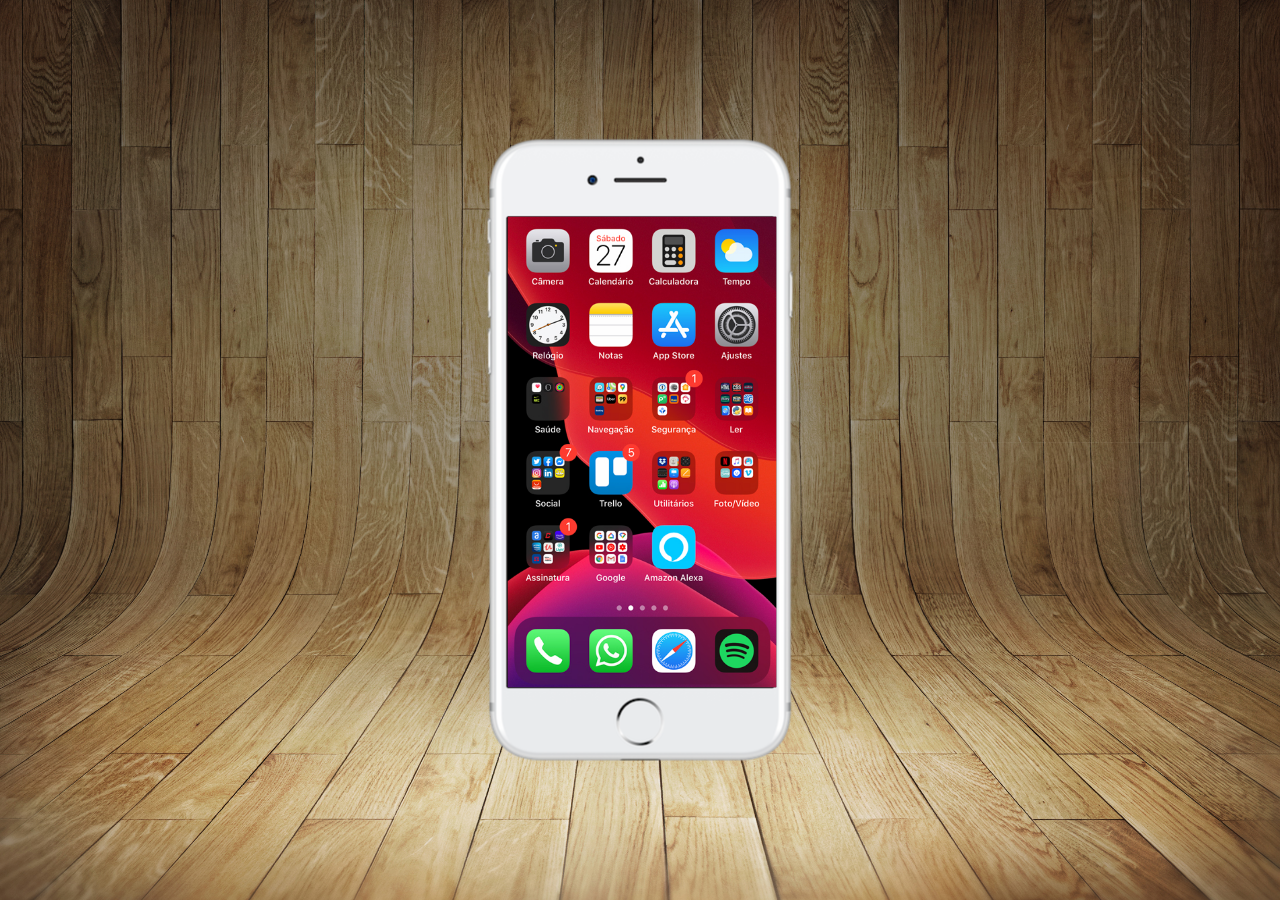
==== index.html @ 362a7858 "criei a tela" ====
<!DOCTYPE html>
<html lang="pt-br">
<head>
    <meta charset="UTF-8">
    <meta name="viewport" content="width=device-width, initial-scale=1.0">
    <title>Projeto Redes Sociais</title>
    <link rel="shortcut icon" href="favicon.ico" type="image/x-icon">
    <link rel="stylesheet" href="estilos/style.css">
</head>
<body>
    <main>
        <section id="telefone">
            <iframe src="home.html" name="tela" id="tela" frameborder="0"></iframe>

        </section>
        <section id="redes-sociais">

        </section>
    </main> 
</body>
</html>
---- estilos/style.css ----
@charset "UTF-8";

* {
    margin: 0px;
    padding: 0px;
    font-family: Arial, Helvetica, sans-serif;
}

html, body {
    height: 100vh;
    width: 100vw;
    background-color: black;
}

body {
    background: url('../imagens/fundo-madeira.jpg') no-repeat top center;
    background-size: cover;  /*para cobrir a tela inteira */
    background-color: fixed;      /* para não ter rolagem scroll */

}

main {
    position: relative;
    height: 100vh;
}

section#telefone {
    position: absolute;
    top: 50%;
    left: 50%;
    transform: translate(-50%, -50%);
    
    height: 627px;
    width: 311px;
    background: url('../imagens/frame-iphone.png') no-repeat;
}

iframe#tela {
    position: relative;
    top: 80px;
    left: 23px;
    width: 269px;
    height: 471px;
}
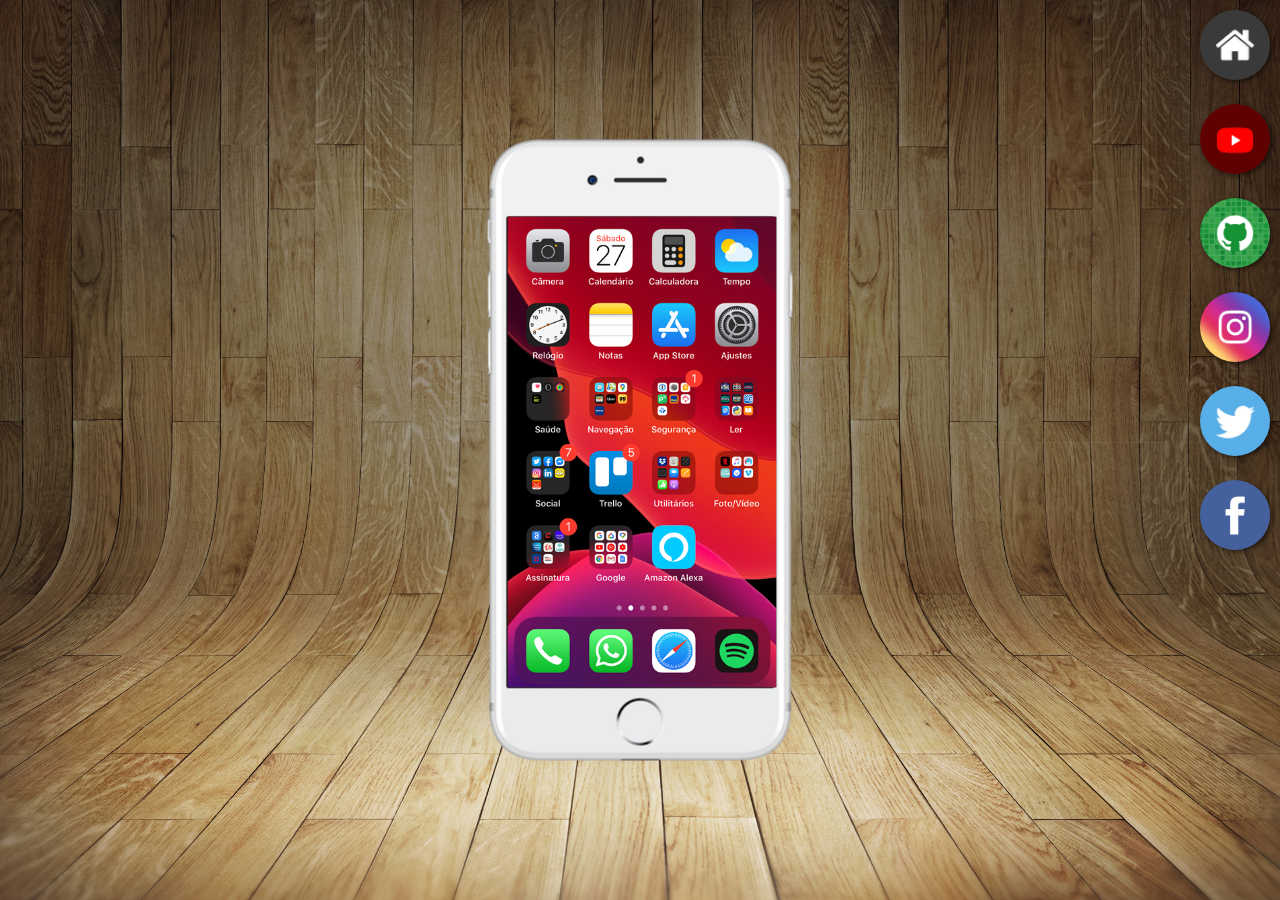
==== commit 380fdbf0: "site ok" ====
--- a/index.html
+++ b/index.html
@@ -10,11 +10,24 @@
 <body>
     <main>
         <section id="telefone">
-            <iframe src="home.html" name="tela" id="tela" frameborder="0"></iframe>
+            <iframe src="home.html" name="tela" id="tela" frameborder="0">
+                Seu navegador não é compatível.
+            </iframe>
 
         </section>
         <section id="redes-sociais">
-
+            <a href="home.html" target="tela">
+                <img src="imagens/logo-home.jpg" alt=""></a><br>
+            <a href="youtube.html" target="tela">
+                <img src="imagens/logo-youtube.jpg" alt=""></a><br>
+            <a href="github.html" target="tela">
+                <img src="imagens/logo-github.jpg" alt=""></a><br>
+            <a href="instagram.html" target="tela">
+                <img src="imagens/logo-instagram.jpg" alt=""></a><br>
+            <a href="twitter.html" target="tela">
+                <img src="imagens/logo-twitter.jpg" alt=""></a><br>
+            <a href="facebook.html" target="tela">
+                <img src="imagens/logo-facebook.jpg" alt=""></a>
         </section>
     </main> 
 </body>
--- a/estilos/style.css
+++ b/estilos/style.css
@@ -41,4 +41,23 @@
     left: 23px;
     width: 269px;
     height: 471px;
-}+}
+
+section#redes-sociais {
+    text-align: right;  /* alinha à DIREITA */
+}
+
+section#redes-sociais img { /*ou > a > img */
+    width: 70px;
+    margin: 10px;
+    border-radius: 50%;  /* DEIXA A IMAGEM REDONDA SE FOR QUADRADA*/
+    box-shadow: 2px 2px 5px rgba(0, 0, 0, 0.562);
+    box-sizing: border-box; /* PARA A BORDA NÃO EMPURRAR OS OUTROS ICONES */
+}
+
+section#redes-sociais img:hover {
+    border: 2px solid rgba(255, 255, 255, 0.644); /*destaca borda*/
+    transform: translate(-3px, -3px); /*levanta */
+    box-shadow: 5px 5px 10px rgba(0, 0, 0, 0.664); /*aumenta sombra */
+    transition: transform .4s; 
+} 